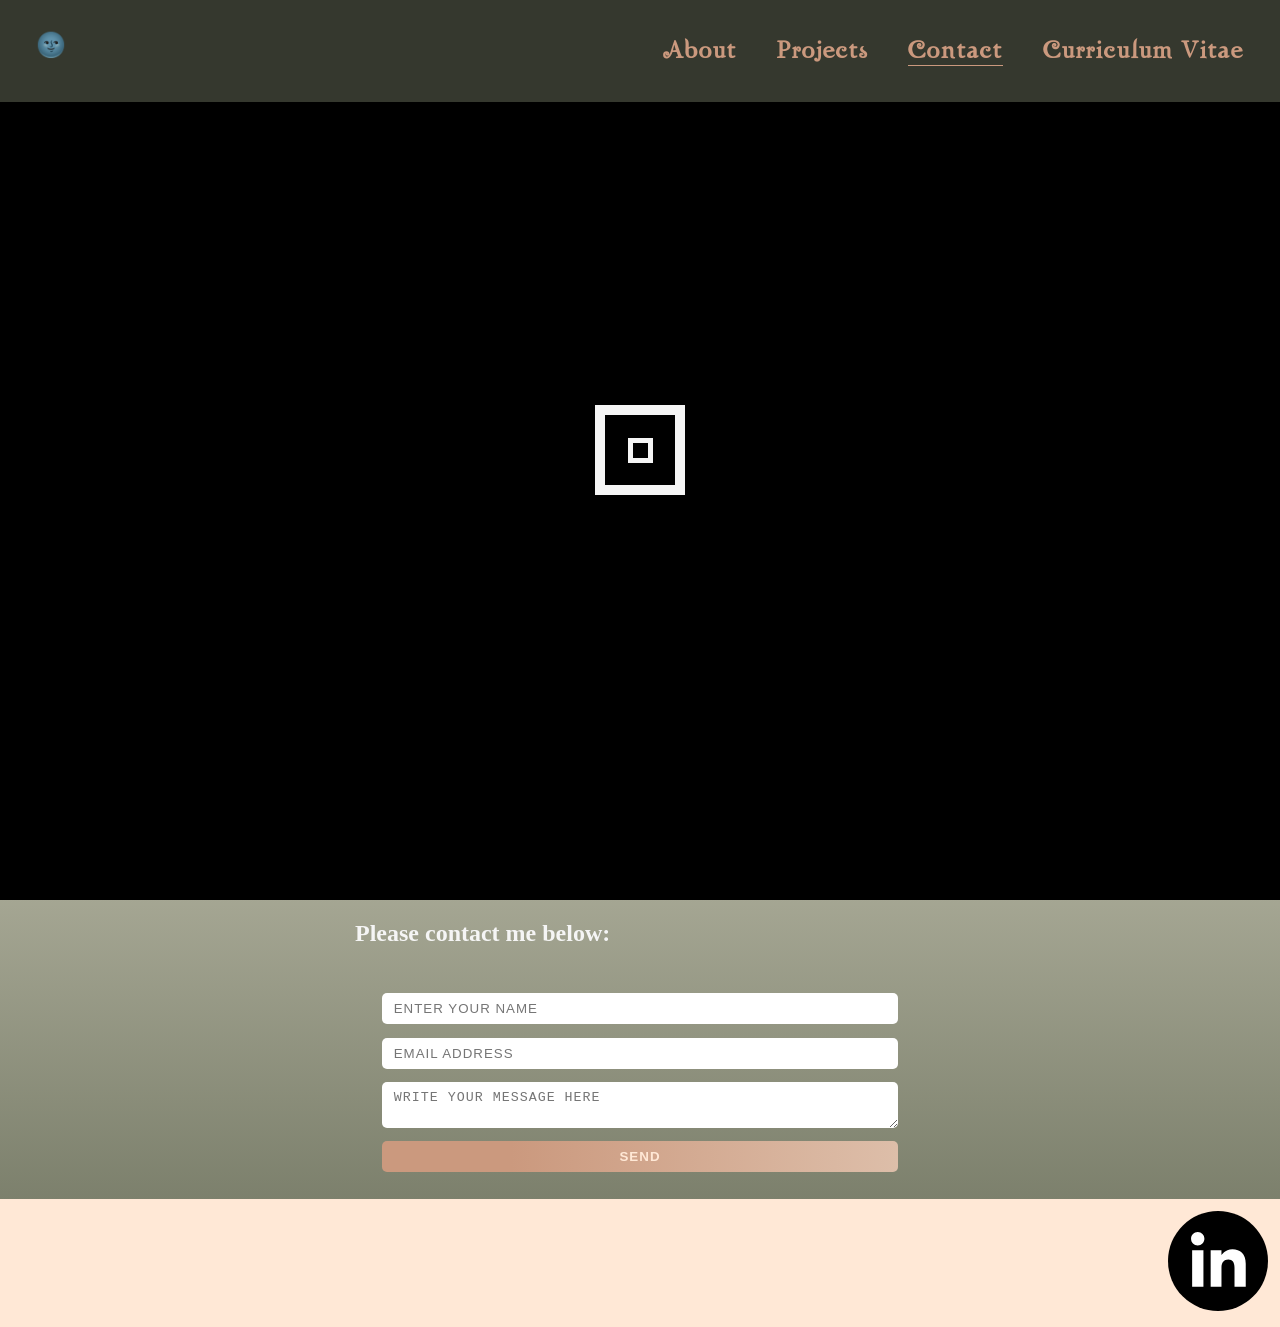
==== contact.html @ 19114b42 "Add files via upload" ====
<!DOCTYPE html>
<html data-theme="light">
    <head>
        <title>Contact Me</title>
        <link rel="stylesheet" href="index.css">
        <meta charset="UTF-8">
        <meta name="google" content="notranslate">
        <meta http-equiv="Content-Language" content="en">
        <meta name="viewport" content="width=device-width, initial-scale=1.0" />
    </head>
    <div id="loaderWrapper">
        <div class="loader">
            <div class="dot"></div>
        </div>
    </div>
        <div class="intro">
                <div class="welcomeMessage">
                    <h2 class="aboutMe thirdContainer">Let's Have a chat!</h2>
                    <h3 class="thirdContainer"><span class="Liam">Liam</span><span class="Page">Page</span></h3>
                    <h3 class="frontEnd thirdContainer">Front-End Developer</h3>
                </div>
                <nav class="navBar">
                    <button class="logo" id="mode"></button>
                    <input class="menu-btn" type="checkbox" id="menu-btn" />
                    <label class="menu-icon" for="menu-btn"><span class="navicon"></span></label>
                    <ul class="menu">
                        <li><a href="index.html">About</a>
                        <li><a href="Projects.html">Projects</a></li>
                        <li><a href="contact.html" class="current-page">Contact</a>
                        <li><a href="Cv.pdf" download="Liam's CV">Curriculum Vitae</a></li>
                    </ul>
                </nav>
        </div>
    <body class="backgroundColour">
        <div class="container">
                <h2>Please contact me below:</h2>
                <form method="POST" class="contactFlex" action="https://formsubmit.co/b5d2373f226dbeaa9878198931265b50">
                    <input type="hidden" name"_captcha" value="false">
                    <input type="hidden" name="_subject" value="New email from personal website">
                    <input type="hidden" name="_next" value="contactThanks.html">
                    <input class="formStyle" type="text" name="Name" placeholder="ENTER YOUR NAME "required>
                    <input class="formStyle" type="email" name="email" placeholder="EMAIL ADDRESS"required>
                    <textarea class="formStyle" type="text" name="Message" placeholder="WRITE YOUR MESSAGE HERE" required cols="20" row="5"></textarea>
                    <button class="formStyle submitBtn" type="submit">SEND</button>
                </form>
        </div>
    </body>
    <footer class="contact">
            <div class="footerFlex">
                    <a href="https://www.linkedin.com/in/liam-page-18102023b/" title="LinkedIn"><svg viewBox="0 0 512 512" class="icon linkedin"><path d="M186.4 142.4c0 19-15.3 34.5-34.2 34.5 -18.9 0-34.2-15.4-34.2-34.5 0-19 15.3-34.5 34.2-34.5C171.1 107.9 186.4 123.4 186.4 142.4zM181.4 201.3h-57.8V388.1h57.8V201.3zM273.8 201.3h-55.4V388.1h55.4c0 0 0-69.3 0-98 0-26.3 12.1-41.9 35.2-41.9 21.3 0 31.5 15 31.5 41.9 0 26.9 0 98 0 98h57.5c0 0 0-68.2 0-118.3 0-50-28.3-74.2-68-74.2 -39.6 0-56.3 30.9-56.3 30.9v-25.2H273.8z"></svg></a>
            </div>
           
        </footer>
        <script src="./index.js"></script>
</html>
---- index.css ----
@font-face {font-family:"Space Adventure";src:url("DarkFont/Space_Adventure.eot?") format("eot"),url("DarkFont/Space_Adventure.woff") format("woff"),url("DarkFont/Space_Adventure.ttf") format("truetype"),url("DarkFont/Space_Adventure.svg#SpaceAdventure") format("svg");font-weight:normal;font-style:normal;}
@font-face {font-family:"Twilight";src:url("LightFont/Twilight_Free_Font_by_sheslikeadream.eot?") format("eot"),url("LightFont/Twilight_Free_Font_by_sheslikeadream.woff") format("woff"),url("LightFont/Twilight_Free_Font_by_sheslikeadream.ttf") format("truetype"),url("LightFont/Twilight_Free_Font_by_sheslikeadream.svg#Twilight") format("svg");font-weight:normal;font-style:normal;}

:root {
    --intro-background-image: url(images/nature.jpg);
    --backgroundColour-background: linear-gradient(180deg,#6B705C 15%,#B7B7A4 ,#6B705C);
    --navBar-background: rgb(107, 112, 92,0.5);
    --contact-background: #ffe8d6;
    --a-color: #CB997E;
    --navicon-background:#000000;
   --navBar-menu-icon-navicon-background:#000000;
   --submitBtn-background:linear-gradient(to right,#CB997E 25%,#DDBEA9);
   --current-page-border-bottom: 1px solid #CB997E;
   --a-hover-color:#DDBEA9;
   --current-page-color:#CB997E;
   --pages-font-family:"Twilight";
   --homeBackground-background:linear-gradient(180deg,#6B705C 25%,#B7B7A4);--contactFooter-background:#6B705C;
   --btn-background-color:#6B705C;
   --btn-color:#CB997E;
   --pages-font-size: 24px;
   --welcomeMessage-margin : 7em .5em;
   --cursor-pointer: url("../images/flower.svg"), auto;
}

html[data-theme='light'] {
    --intro-background-image: url(images/nature.jpg);
    --backgroundColour-background: linear-gradient(180deg,#6B705C 15%,#B7B7A4 ,#6B705C);
    --navBar-background: rgb(107, 112, 92,0.5);
    --contact-background: #ffe8d6;
    --a-color: #CB997E;
    --navicon-background:#000000;
    --navBar-menu-icon-navicon-background:#000000;
    --submitBtn-background:linear-gradient(to right,#CB997E 25%,#DDBEA9);
    --current-page-border-bottom: 1px solid #CB997E;
    --a-hover-color:#DDBEA9;
    --current-page-color:#CB997E;
    --pages-font-family:"Twilight";
    --homeBackground-background:linear-gradient(180deg,#6B705C 25%,#B7B7A4);
    --contactFooter-background:#6B705C;
    --btn-background-color:#6B705C;
    --btn-color:#CB997E;
    --pages-font-size: 24px;
    --welcomeMessage-margin : 7em .5em;
    --welcomeMessage-color:#bcb8b1;
    --cursor-pointer: url("../images/flower.svg"), auto;
}

html[data-theme='dark'] {
    --intro-background-image: url(images/space.jpg);
    --backgroundColour-background: linear-gradient(180deg,#0D1B2A 15%,#778DA9 ,#0D1B2A );
    --navBar-background: rgb(13, 27, 42, 0.5);
    --contact-background: #778DA9;
    --a-color: #E0E1DD;
    --navicon-background:#E0E1DD;
    --navBar-menu-icon-navicon-background:#E0E1DD;
    --submitBtn-background:linear-gradient(to right,#6B705C 25%,#B7B7A4);
    --current-page-border-bottom: 1px solid #E0E1DD;
    --a-hover-color:#B7B7A4;
    --current-page-color:#E0E1DD; 
    --pages-font-family:"Space Adventure";
    --homeBackground-background:linear-gradient(180deg,#0D1B2A 25%,#778DA9);
    --contactFooter-background:#0D1B2A;
    --btn-background-color:#0D1B2A;
    --btn-color:whitesmoke;
    --pages-font-size: 15px;
    --welcomeMessage-margin : 5em .5em;
    --welcomeMessage-color: whitesmoke;
    --cursor-pointer: url("../images/star.svg"), auto;
}

#mode{
    content:"";
}
body {
    margin: 0;
    padding: 0;
    color:whitesmoke;
    overflow:hidden;
    cursor: var(--cursor-pointer);
}
nav a, header a{
    text-decoration:none;
    display:block;
    color: var(--a-color);
    font-weight:bold;
    font-family:var(--pages-font-family);
    font-size:var(--pages-font-size);
}
.intro{
    background-image:var(--intro-background-image);
    background-size:cover;
    background-position:center;
    background-color: #404040;
    display:flex;
    flex-direction:column;
    height:100vh;
}
.extension{
    color:whitesmoke;
    text-decoration:none;
}
.extension:hover,
.extension.focus{
    color:var(--a-hover-color);
}
.thanksMessage{
    width:100%;
}
#continueReading{
    border:none;
    margin-top: 5em;
    padding:0;
    background:transparent;
    color:whitesmoke;
    outline: none;
    text-transform: uppercase;
    letter-spacing: 2px;
}
#reading{
    display:none;
}
nav ul li:hover,
nav ul li:focus , 
.submitBtn{
    cursor: pointer;
}
.welcomeMessage{
    margin:var(--welcomeMessage-margin);
    font-size:2.75rem;
    font-family:var(--pages-font-family);
    padding:.75rem;
    color:var(--welcomeMessage-color);
}
.aboutMe{
    display:flex;
}
.Liam{
    margin-right:10px;
    animation: liam 3s;
}
.Page{
    animation: liam 4s;
}
.frontEnd{
    animation: liam 5s;
}
@keyframes liam{
    0%{
        opacity:0;
    }
    20%{
        opacity:0;
    }
    40%{
        opacity:0;
    }
    60%{
        opacity:0;
    }
    80%{
        opacity:0;
    }
    100%{
        opacity:1;
    }
}

.backgroundColour{
    background:var(--backgroundColour-background);
}
.homeBackground{
    background:var(--homeBackground-background);
}
.container{
    max-width: 570px;
    margin: 0 auto;
    padding: 0 2em;
    display:flex;
    flex-direction:column;
}
.aboutMeContent{
    font-size:19px;
    line-height: 1.5em;
}
.aboutMeHeading{
    font-family:var(--pages-font-family);
    letter-spacing:2px;
    text-align:center;
}
nav ul{
    list-style:none;
    margin: 0;
    padding: 0;
    letter-spacing: 2px;
    overflow:hidden;
}
nav li {
    margin: 1em;
    text-align:center;
}
.navBar{
    background: var(--navBar-background);
    font-size:.75rem;
    position:fixed;
    width:100%;
    z-index:3;
    animation: test 1s ease-out;
}
@keyframes test{
    0%{
        opacity: 0;
    }
    25% {
        opacity: 0;
    }
    50%{
        opacity: 0;
    }
    75%{
        opacity: 0;
    }
    100%{
        opacity: 1;
        
    }
}
#noSubscribe{
    text-align:center;
    margin-top:0;
    font-size:13px;
}
#einstein{
    margin:0 0 3em auto;
    
}
.emoji{
    margin:auto;
    font-size:50px;
    height:100vh;
}

.navBar .menu {
    clear: both;
    max-height: 0;
    transition: max-height .2s ease-out;
}
.navBar .logo {
  display: block;
  float: left;
  background:transparent;
  border:none;
  font-size: 2em;
  outline: none;
  margin:.75em;
  text-decoration: none;
}

.navBar .menu-icon {
  cursor: pointer;
  display: inline-block;
  float:right;
  padding: 28px 20px;
  position: relative;
  user-select: none;
}
.calculator{
    display:flex;
    flex-direction:column;
}
.navBar .menu-icon .navicon {
  background: var(--navicon-background);
  display: block;
  height: 2px;
  position: relative;
  transition: background .2s ease-out;
  width: 18px;
}

.navBar .menu-icon .navicon:before,
.navBar .menu-icon .navicon:after {
  background: var(--navBar-menu-icon-navicon-background);
  content: '';
  display: block;
  height: 100%;
  position: absolute;
  transition: all .2s ease-out;
  width: 100%;
}
.navBar .menu-icon .navicon:before {
  top: 5px;
}
.navBar .menu-icon .navicon:after {
  top: -5px;
}
.navBar .menu-btn {
  display: none;
}
.navBar .menu-btn:checked ~ .menu {
  max-height: 240px;
}
.navBar .menu-btn:checked ~ .menu-icon .navicon {
  background: transparent;
}
.navBar .menu-btn:checked ~ .menu-icon .navicon:before {
  transform: rotate(-45deg);
}
.navBar .menu-btn:checked ~ .menu-icon .navicon:after {
  transform: rotate(45deg);
}
.navBar .menu-btn:checked ~ .menu-icon:not(.steps) .navicon:before,
.navBar .menu-btn:checked ~ .menu-icon:not(.steps) .navicon:after {
  top: 0;
}
.aboutMe-img ,
.sizeThanks{
    width:100%;
    display:block;
    border-radius:20%;
    margin:10px;
}
.aboutMe-myselfImg{
    margin:20px 0 40px 0;
    border-radius:5px;
    width:100%;
    order:1;
    border-bottom: 2px solid black;
}
.item {
    display: none;
    animation: visibility 2s;
}
.itemVisible {
    display: block;
    animation: visibility 2s;
}
@keyframes visibility{
    0% {
        opacity:0;
    }
    100%{
        opacity:1;
    }
}
.item img {
    width: 100%;
    height: auto;
}
#prevBtn,
#prevBtnTwo{
    opacity:0;
}
#prevBtn, 
#nextBtn,
#nextBtnTwo,
#prevBtnTwo{
    border-radius: 50px;
    background-color: var(--btn-background-color);
    border: 0;
    font-size: 16px;
    color:var(--btn-color);
    font-weight: bold;
    cursor: pointer;
    width: 40px;
    height: 40px;
    margin:auto;
}

.secondContainer{
    max-width:1100px;
    margin: auto;
}
.thirdContainer{
    max-width:750px;
    padding:.75rem;
    margin:auto;
    display:flex;
}
.myImgInfo{
    display:flex;
    flex-direction:column;
    padding: 0 2rem;
}

.contact{
    padding: .75rem;
    background: var(--contact-background);
    text-align:center;
}
.contactFooter{
    padding: .75rem;
    background: var(--contactFooter-background)
}
.aboutFlex{
        display:flex;
        flex-direction:column;
}
.secondParagraph{
    order: -1;
}
.clickMeBox {
    display:flex;
    flex-direction:column;
    align-items:center;
}
#clickMeMessage{
    text-transform:uppercase;
    letter-spacing: 2px;
}
#clickMe{
    width:10%;
    border:none;
    border-radius:50%;
    padding:2rem;
    background:red;
}
#clickMeThanks{
    display:none;
}
svg{
    height:50px;
    width:50px;
}
.contactFlex{
    display:flex;
    flex-direction: column;
    margin:20px;
    max-width:100%;
}
footer{
    background:grey;
    text-align:center;
    padding:1.25rem;
}
nav a:hover,
nav a:focus{
    cursor:pointer;
    color: var(--a-hover-color);
}
.current-page {
    border-bottom: var(--current-page-border-bottom);
}
.current-page:hover, 
.current-page:focus{
    cursor:var(--cursor-pointer);
    color:var(--current-page-color);
}
button:hover,
button:focus{
    cursor:pointer;
}
.formStyle{
    padding:.5rem .75rem;
    color:grey;
    margin:.5em;
    border-radius:5px;
    border:none;
    letter-spacing: 1px;
    transform: scale(1);
    transition: transform 250ms;
}
.formStyle:focus {
    transform: scale(1.1);
}
.submitBtn{
    background:var(--submitBtn-background);
    color: #FFE8D6;
    font-weight:bold;
    transform:scale(1);
    transition: color 1s,transform 250ms;
}
.submitBtn:hover,
.submitBtn:focus{
    color:#6B705C;
    transform:scale(1.1);
}

.emailIcon{
    font-size:2em;
    margin: 5px 15px;
    text-decoration:none;
}
.icon{
  background: black; 
  color: white; 
  border-radius:100%;
  fill: white;
}
.icon:hover{
    background: white;
    color: black;
    fill: black;
}
.linkedin:hover{
    color: #007BB6;
    fill: #007BB6;
}
.footerFlex{
    display:flex;
    justify-content:end;
}
.icon:hover,.icon:focus ,.emailIcon:hover, .emailIcon:focus{
    animation: shake 0.4s ease-out;
    cursor:pointer;
}

@keyframes shake {
    0% {
        transform: skewX(-10deg);
    }
  
    25% {
        transform: skewX(10deg);
    }
  
    50% {
        transform: skewX(-10deg);
    }
  
    75% {
        transform: skewX(10deg);
    }
    100% {
        transform: skewX(-10deg);
    }
}
.loader{
    height:70px;
    width:70px;
    border: 10px solid whitesmoke;
    display:flex;
    justify-content:center;
    align-items:center;
    margin:auto;
    animation: loader 3s infinite ease-in;
}

#loaderWrapper{
    width:100%;
    height:100%;
    background:black;
    position:absolute;
    display:flex;
    justify-content:center;
    align-items:center;
    animation: loadingScreen 2s ease-out;
}
@keyframes loadingScreen {
    0%{
        opacity: 1;
    }
    25% {
        opacity: 1;
    }
    50%{
        opacity: 1;
    }
    75%{
        opacity: 1;
    }
    100%{
        opacity: 0;
        visibility:none;
    }
}

.dot{
    outline:5px solid whitesmoke;
    height:15px;
    width:15px;
    animation: loaderTwo 2s infinite ease-out;
}
@keyframes loader {
    0%{
        transform: rotate(0deg);
        opacity: 1;
    }
    25% {
        transform: rotate(360deg);
        opacity: 1;
    }
    50%{
        transform: rotate(0deg);
        opacity: 1;
    }
    75%{
        transform: rotate(360deg);
        opacity: 1;
    }
    100%{
        transform: rotate(0deg);
        opacity: 0;
        visibility:hidden;
    }
}

@keyframes loaderTwo {
    0%{
        transform: rotate(-360deg);
        opacity: 1;
    }
    25% {
        transform: rotate(0deg);
        opacity: 1;
    }
    50%{
        transform: rotate(-360deg);
        opacity: 1;
    }
    75%{
        transform: rotate(0deg);
        opacity: 1;
    }
    100%{
        transform: rotate(-360deg);
        opacity: 0;
        visibility:hidden;
    }
}

.projects{
    padding: .5rem;
}
.imageProject{
    width:100%;
}

.projectContainer{
    border: 2px solid #B7B7A4;
    outline: 2px solid #FFE8D6;
    margin:1.25em auto;
    text-align:center;
    width:50%;
    border-radius:5px;
    font-family:sans-serif;
    font-size:16px;
}
.projectHeading{
    height:50px;
}
header a{
    text-decoration:none;
    color:#CB997E;
    letter-spacing:2px;
    transform:scale(1);
    transition: color 1s,transform 250ms;
}
header a:hover,
header a:focus{
    text-decoration:1px underline #DDBEA9;
    color: #DDBEA9;
    transform:scale(1.1);
}
/* =================
   media queries 
   ================= */ 
   
@media (min-width:800px){
    .navBar li{
        font-size: 1.25em;
        float: left;
    }
    .navBar li a {
        padding:0;
    }
    .aboutInnerFlex{
        display:flex;
        flex-direction:column;
        align-items:center;
        justify-content:center;
    }
    .secondParagraph{
        order: 1;
    }
    .aboutFlex{
        display:flex;
        flex-direction:row;
        align-items:space-around;
        flex-direction:space-around; 
    }
    .aboutMe-img{
        width:50%
    }
    .aboutMe-myselfImg{
        width:50%;
        margin:40px;
        order:0;
    }
    .box{
        padding:.5rem;
        margin:.25em;
    }
    .myImgInfo{
        flex-direction: row;
    }
    .navBar .menu {
        clear: none;
        float: right;
        max-height: none;
    }
    .navBar li a {
        padding:0;
    }
    .navBar .menu-icon {
        display: none;
    }
    .item img {
        max-width: 600px;
    }
    nav ul{
        display:flex;
        justify-content:end;
        font-size:1rem;
        padding:1rem;
    }
    .welcomeMessage{
        font-size:3rem;
        margin: 7em .5em;
    }
    svg{
        height:100px;
        width:100px;
    }
    .emailIcon{
        font-size:5em;
    }
    .projects{
        display:flex;
    }
    .projectContainer{
        margin:1.25em;
        width:100%;
    }
    .bondImages{
        flex-direction:row;
    }
    .navBar .logo{
        margin:1.25em;
    }
    #clickMeMessage , #clickMeThanks{
        width:250px;
    }
    #clickMe {
        width:10%;
        border-radius:50%;
    }
}
@media (min-width:1100px){
    .welcomeMessage{
        font-size:4rem;
        margin: 3em .5em 0 .5em
    }
}

/* @media(max-width:1100px){
 .intro{
        height:130vh;
    }
}
@media(max-width:500px){
    .intro{
        height:100vh;
    }
}
@media(max-height:250px){
    .intro{
        height:250vh;
    }
} */
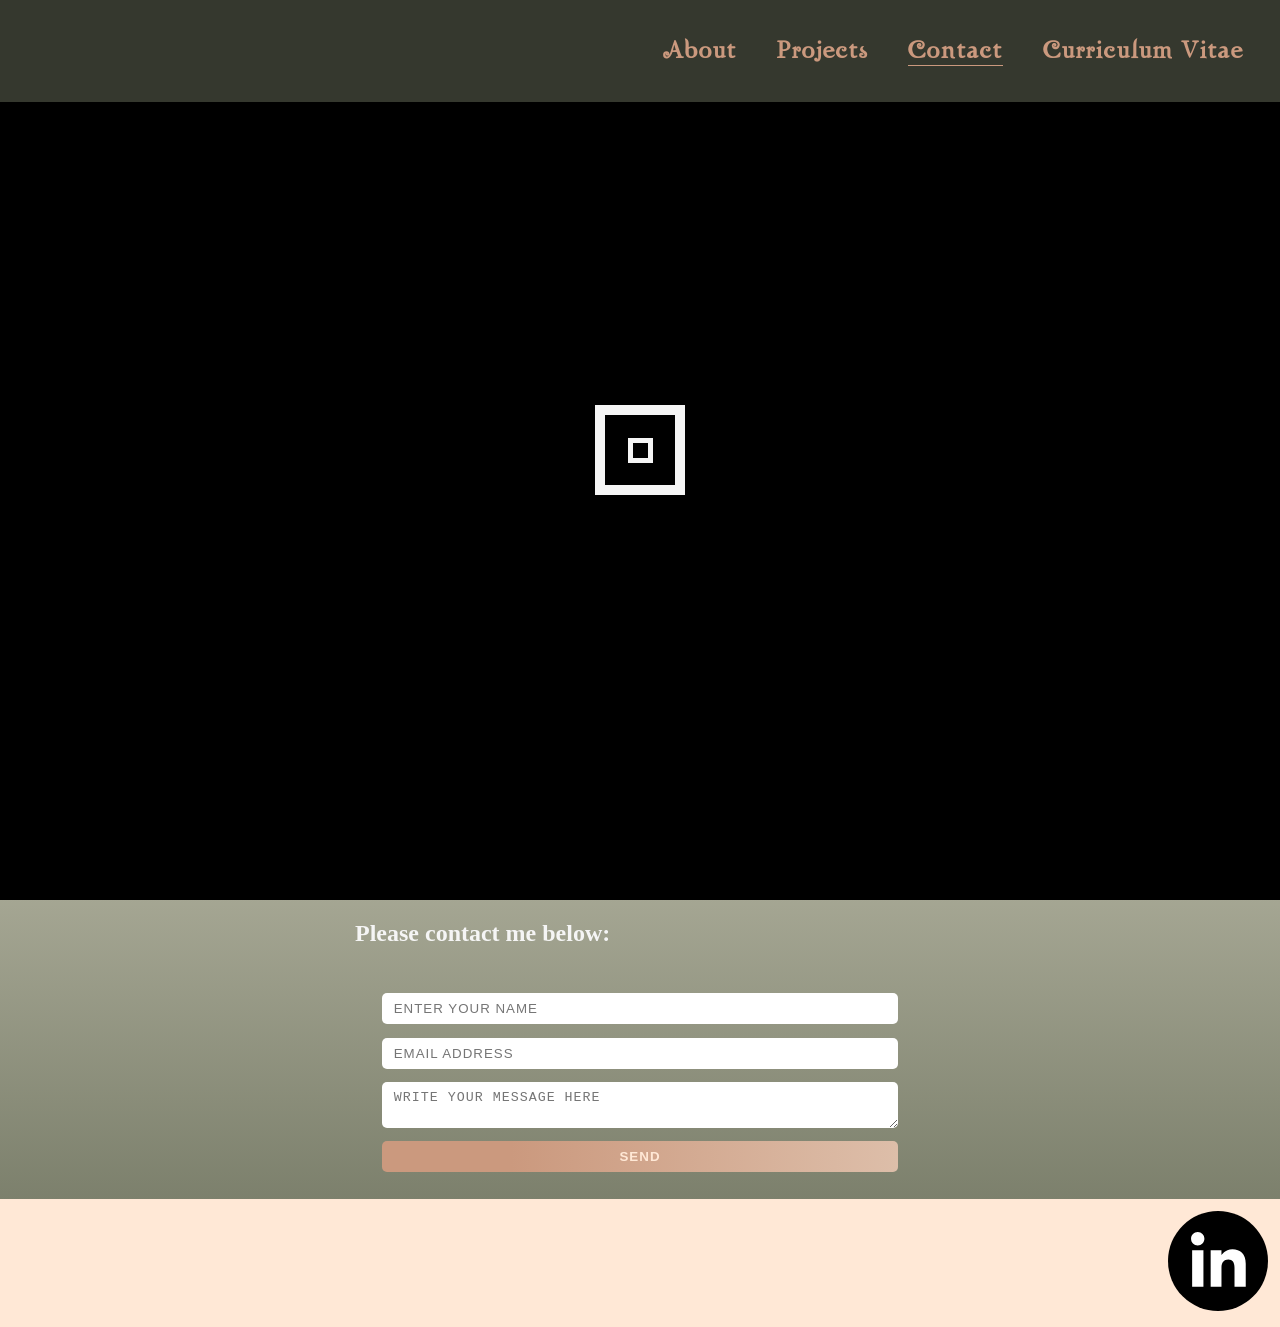
==== commit 211c4dfb: "Update contact.html" ====
--- a/contact.html
+++ b/contact.html
@@ -8,6 +8,7 @@
         <meta http-equiv="Content-Language" content="en">
         <meta name="viewport" content="width=device-width, initial-scale=1.0" />
     </head>
+    <script src="./index.js"></script>
     <div id="loaderWrapper">
         <div class="loader">
             <div class="dot"></div>
@@ -51,5 +52,5 @@
             </div>
            
         </footer>
-        <script src="./index.js"></script>
-</html>+   
+</html>
